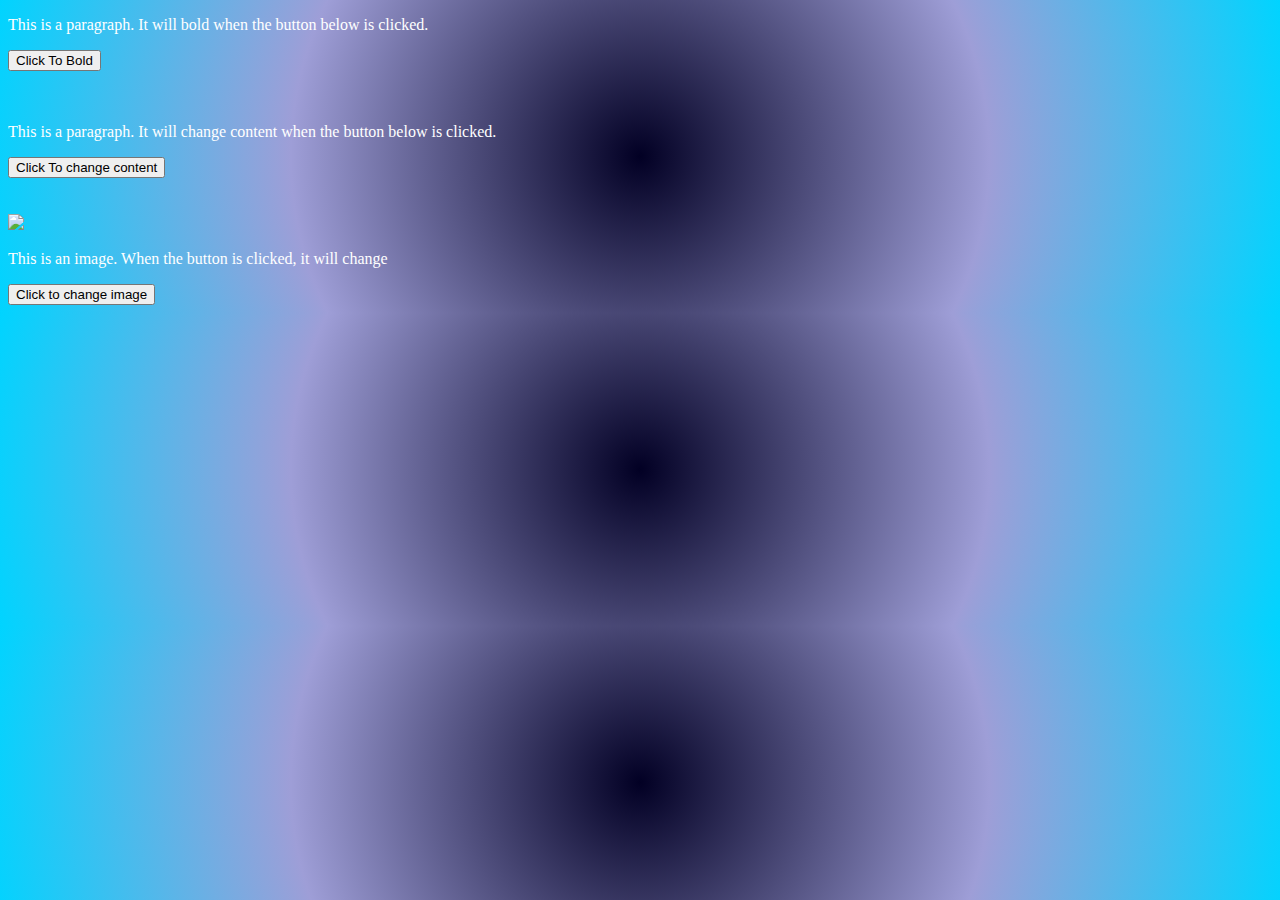
==== project_1/index.html @ 74a0f3df "initial commit" ====
<!DOCTYPE html>
<!--[if lt IE 7]>      <html class="no-js lt-ie9 lt-ie8 lt-ie7"> <![endif]-->
<!--[if IE 7]>         <html class="no-js lt-ie9 lt-ie8"> <![endif]-->
<!--[if IE 8]>         <html class="no-js lt-ie9"> <![endif]-->
<!--[if gt IE 8]>      <html class="no-js"> <!--<![endif]-->
<html>
    <head>
        <meta charset="utf-8">
        <meta http-equiv="X-UA-Compatible" content="IE=edge">
        <title>Javascript event listening</title>
        <meta name="description" content="">
        <meta name="viewport" content="width=device-width, initial-scale=1">
        <link rel="stylesheet" href="index.css">
    </head>
    <body>
        <!--[if lt IE 7]>
            <p class="browsehappy">You are using an <strong>outdated</strong> browser. Please <a href="#">upgrade your browser</a> to improve your experience.</p>
        <![endif]-->
        
        <script src="script.js"></script>
        <div>
            <p id="boldingParagraph">
                This is a paragraph. It will bold when the button below is clicked.
            </p>
            <button id="boldParaButton">Click To Bold</button>
            <br>
            <br>
            <br>
            <p id="paraChangeContent">
                This is a paragraph. It will change content when the button below is clicked.
            </p>
            <button id="paraChangeContentButton">Click To change content</button>
            <br>
            <br>
            <br>
            <img src="./images/" id="changeImage">
            <p>This is an image. When the button is clicked, it will change</p>
            <button id="changeImageButton">Click to change image</button>
        </div>
    </body>
</html>
---- project_1/index.css ----
body {
    background: rgb(2,0,36);
    background: radial-gradient(circle, rgba(2,0,36,1) 0%, rgba(158,158,215,1) 53%, rgba(0,212,255,1) 100%);
    color: white;
}

p {
    color: white;
}

div {
    justify-content: center;
}




.fjaiog {
    font: bo;
}
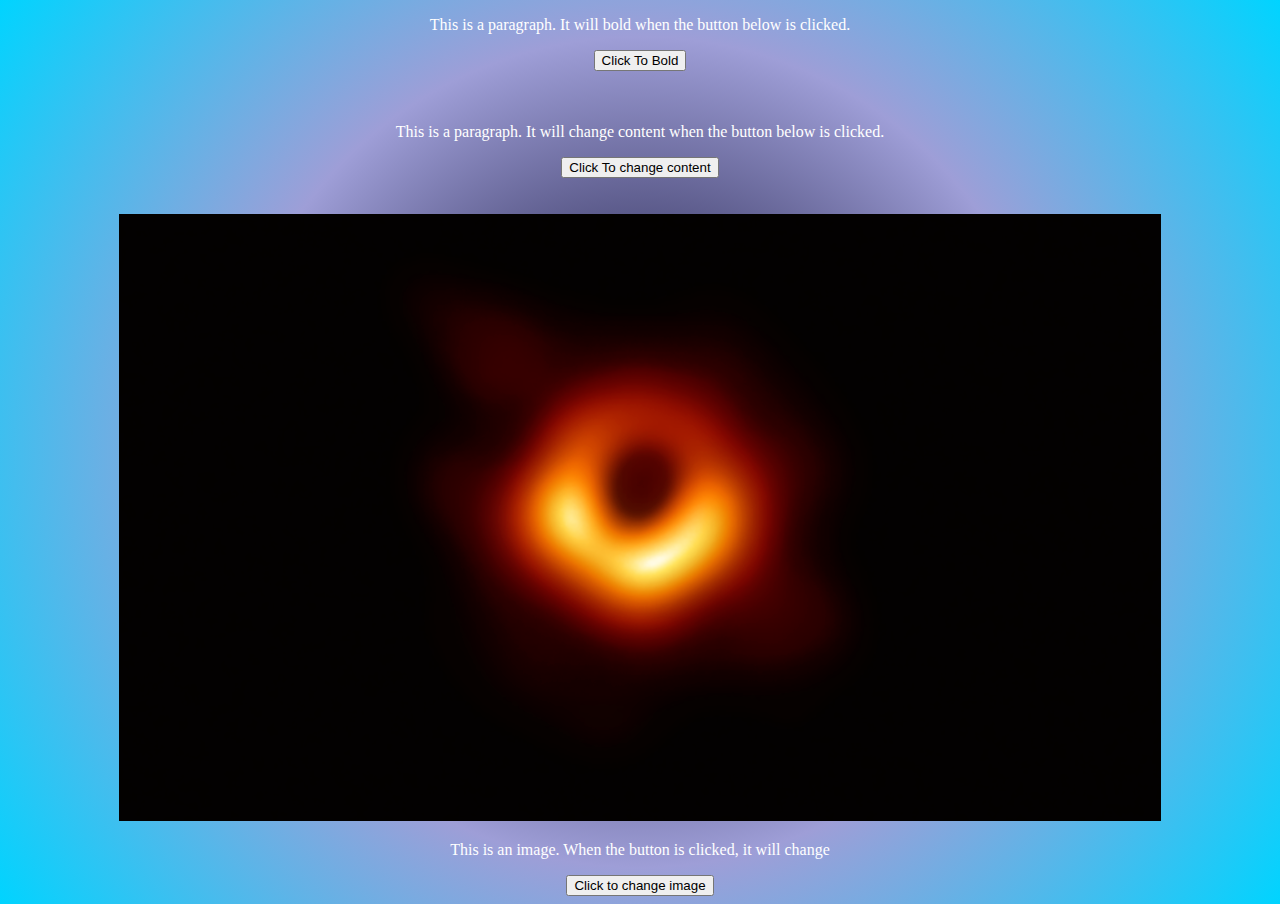
==== commit 95b0e6e3: "made stuff look pretty, removed uneeded stuff" ====
--- a/project_1/index.html
+++ b/project_1/index.html
@@ -16,8 +16,6 @@
         <!--[if lt IE 7]>
             <p class="browsehappy">You are using an <strong>outdated</strong> browser. Please <a href="#">upgrade your browser</a> to improve your experience.</p>
         <![endif]-->
-        
-        <script src="script.js"></script>
         <div>
             <p id="boldingParagraph">
                 This is a paragraph. It will bold when the button below is clicked.
@@ -33,9 +31,10 @@
             <br>
             <br>
             <br>
-            <img src="./images/" id="changeImage">
+            <img src="./images/image_1.jpg" id="changeImage">
             <p>This is an image. When the button is clicked, it will change</p>
             <button id="changeImageButton">Click to change image</button>
+            <script src="script.js"></script>   
         </div>
     </body>
 </html>--- a/project_1/index.css
+++ b/project_1/index.css
@@ -10,6 +10,7 @@
 
 div {
     justify-content: center;
+    text-align: center;
 }
 
 
